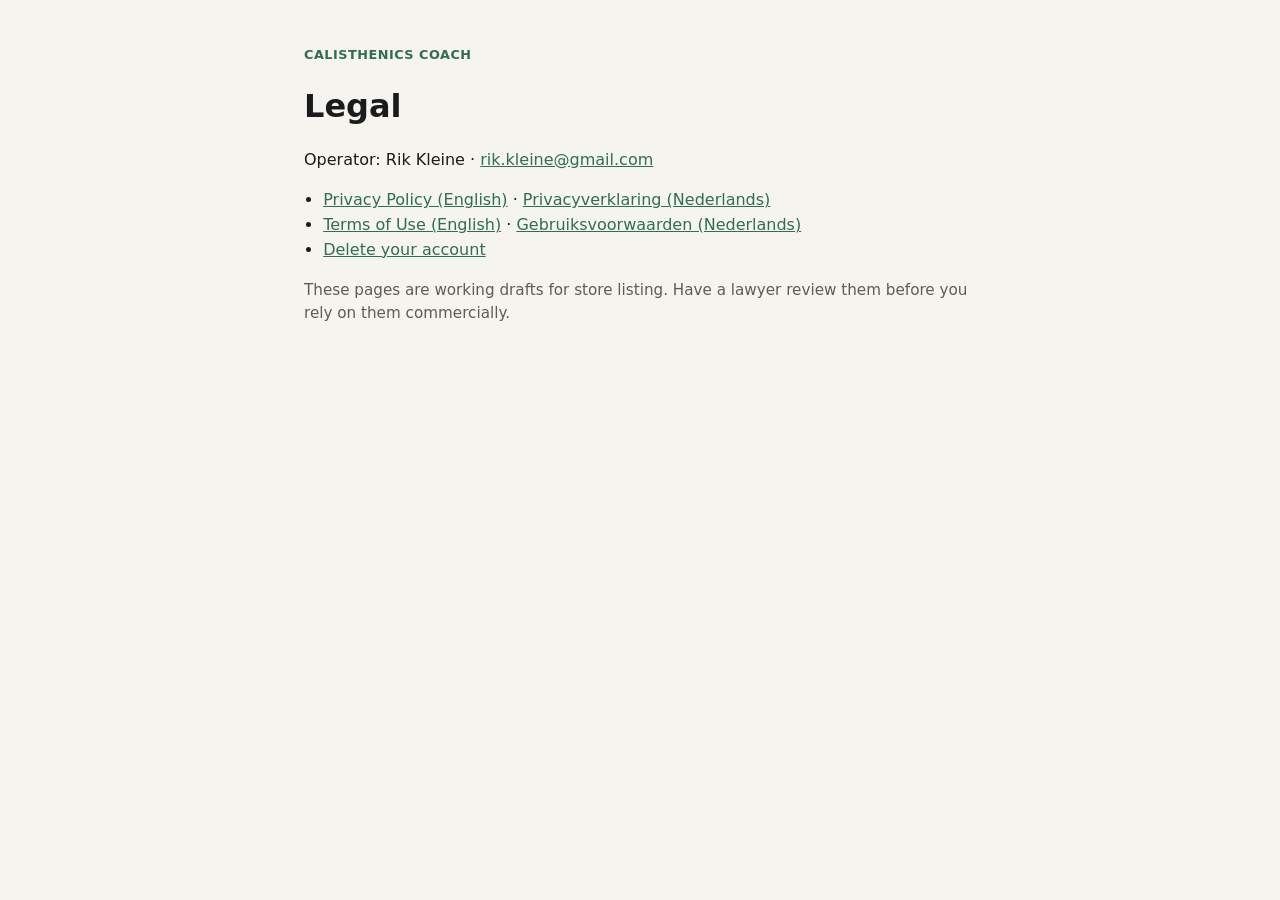
==== index.html @ 3a3f74ed "Add public legal pages for Play and Google OAuth." ====
<!DOCTYPE html>
<html lang="en">
<head>
  <meta charset="utf-8" />
  <meta name="viewport" content="width=device-width, initial-scale=1" />
  <title>Calisthenics Coach — Legal</title>
  <link rel="stylesheet" href="legal.css" />
</head>
<body>
  <main>
    <p class="eyebrow">Calisthenics Coach</p>
    <h1>Legal</h1>
    <p>Operator: Rik Kleine · <a href="mailto:rik.kleine@gmail.com">rik.kleine@gmail.com</a></p>
    <ul>
      <li><a href="privacy-en.html">Privacy Policy (English)</a> · <a href="privacy-nl.html">Privacyverklaring (Nederlands)</a></li>
      <li><a href="terms-en.html">Terms of Use (English)</a> · <a href="terms-nl.html">Gebruiksvoorwaarden (Nederlands)</a></li>
      <li><a href="delete-account.html">Delete your account</a></li>
    </ul>
    <p class="note">These pages are working drafts for store listing. Have a lawyer review them before you rely on them commercially.</p>
  </main>
</body>
</html>
---- legal.css ----
:root {
  color-scheme: light dark;
  --bg: #f6f4ef;
  --fg: #1b1b1b;
  --muted: #5c5c5c;
  --card: #fff;
  --accent: #2f6f4e;
}
@media (prefers-color-scheme: dark) {
  :root {
    --bg: #121212;
    --fg: #f2f2f2;
    --muted: #b3b3b3;
    --card: #1c1c1c;
    --accent: #7dcea0;
  }
}
body {
  margin: 0;
  font-family: system-ui, -apple-system, Segoe UI, Roboto, sans-serif;
  background: var(--bg);
  color: var(--fg);
  line-height: 1.55;
}
main {
  max-width: 42rem;
  margin: 0 auto;
  padding: 2rem 1.25rem 4rem;
}
.eyebrow { color: var(--accent); font-weight: 600; letter-spacing: 0.04em; text-transform: uppercase; font-size: 0.8rem; }
h1, h2 { line-height: 1.25; }
h2 { margin-top: 2rem; }
a { color: var(--accent); }
.note, .meta { color: var(--muted); font-size: 0.95rem; }
table { width: 100%; border-collapse: collapse; font-size: 0.95rem; }
th, td { border: 1px solid color-mix(in srgb, var(--fg) 18%, transparent); padding: 0.45rem 0.5rem; text-align: left; vertical-align: top; }
nav { margin: 1.5rem 0; }
ul { padding-left: 1.2rem; }
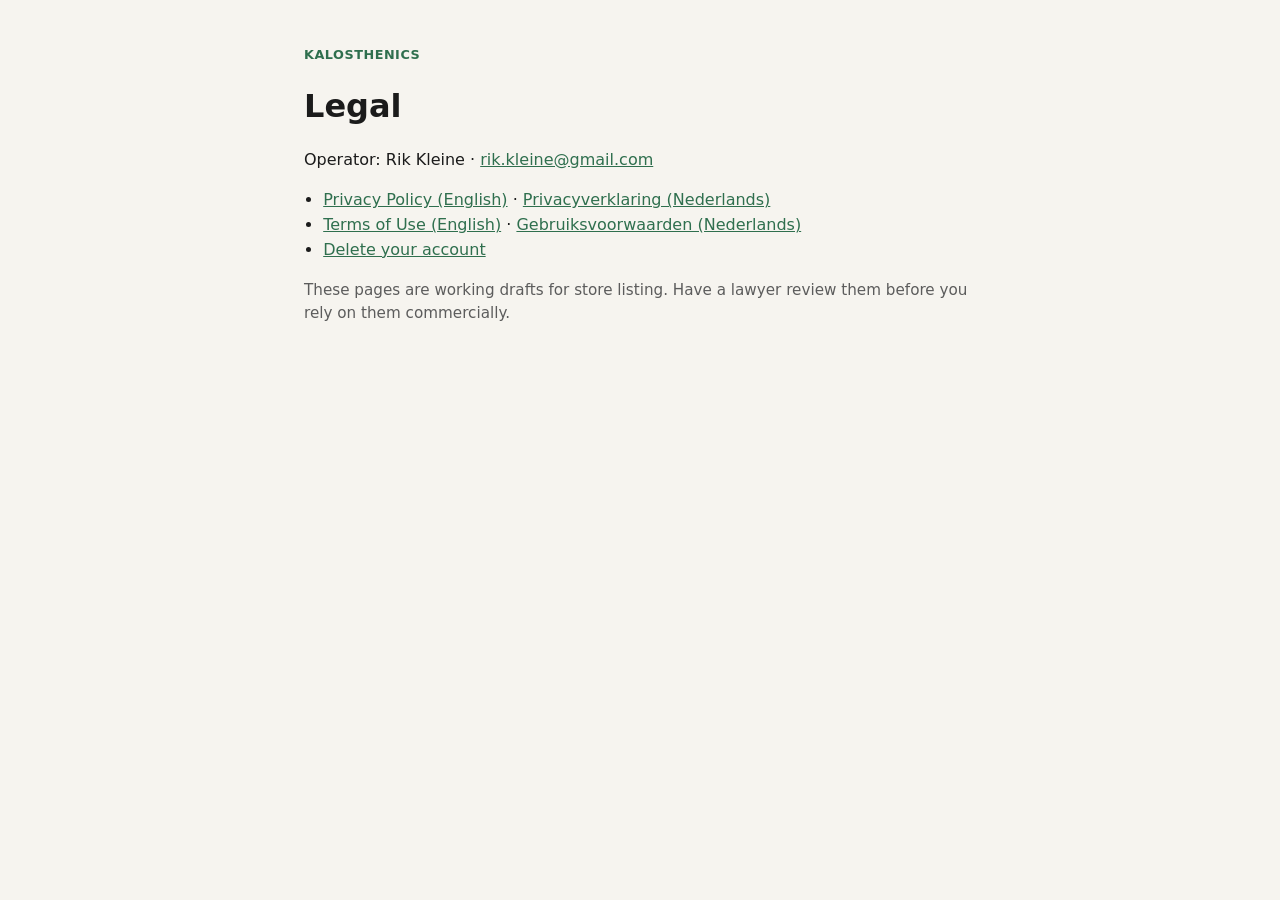
==== commit 9058fa03: "Rebrand public legal pages to Kalosthenics. Play Store and OAuth still use these GitHub Pages URLs; " ====
--- a/index.html
+++ b/index.html
@@ -3,12 +3,12 @@
 <head>
   <meta charset="utf-8" />
   <meta name="viewport" content="width=device-width, initial-scale=1" />
-  <title>Calisthenics Coach — Legal</title>
+  <title>Kalosthenics — Legal</title>
   <link rel="stylesheet" href="legal.css" />
 </head>
 <body>
   <main>
-    <p class="eyebrow">Calisthenics Coach</p>
+    <p class="eyebrow">Kalosthenics</p>
     <h1>Legal</h1>
     <p>Operator: Rik Kleine · <a href="mailto:rik.kleine@gmail.com">rik.kleine@gmail.com</a></p>
     <ul>
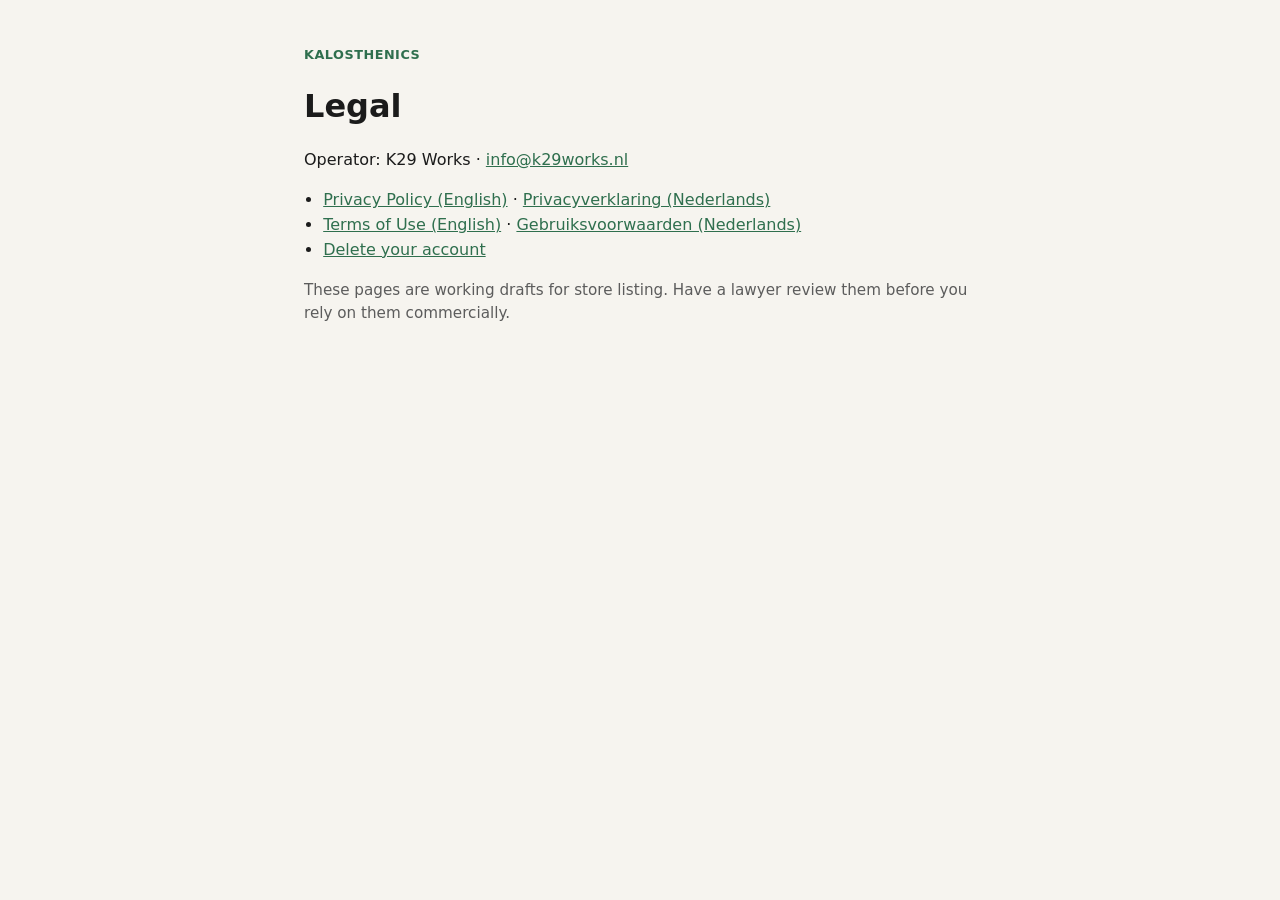
==== commit 54403d7d: "Use K29 Works and info@k29works.nl as public operator contact. Co-authored-by: Cursor <cursoragent@c" ====
--- a/index.html
+++ b/index.html
@@ -10,7 +10,7 @@
   <main>
     <p class="eyebrow">Kalosthenics</p>
     <h1>Legal</h1>
-    <p>Operator: Rik Kleine · <a href="mailto:rik.kleine@gmail.com">rik.kleine@gmail.com</a></p>
+    <p>Operator: K29 Works · <a href="mailto:info@k29works.nl">info@k29works.nl</a></p>
     <ul>
       <li><a href="privacy-en.html">Privacy Policy (English)</a> · <a href="privacy-nl.html">Privacyverklaring (Nederlands)</a></li>
       <li><a href="terms-en.html">Terms of Use (English)</a> · <a href="terms-nl.html">Gebruiksvoorwaarden (Nederlands)</a></li>
